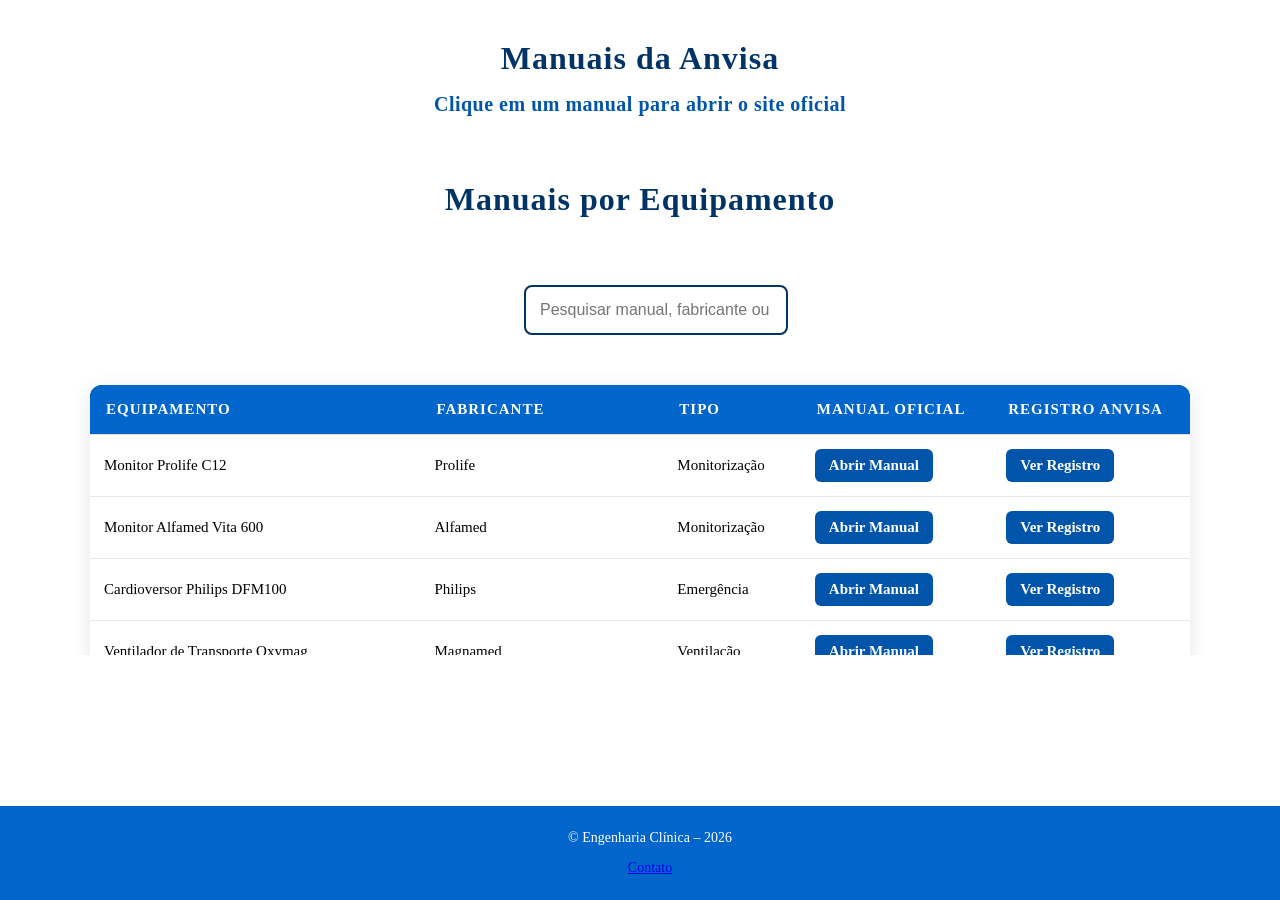
==== src/manuais.html @ d31ae35d "Primeiro site" ====
<!doctype html>
<html lang="pt-br">
<head>
    <meta charset="UTF-8">
    <title>Engenharia Clínica</title>
    <link rel="stylesheet" href="manuais.css">
</head>
<body>
    <div class="container">
        <h1 class="titulo-centro">Manuais da Anvisa</h1>
        <p class="subtitulo-centro">Clique em um manual para abrir o site oficial</p>
        <div id="lista-manuais"></div>
    </div>
    <h2 class="titulo-centro">Manuais por Equipamento</h2>
    <h3 class="subtitulo-centro" Manuais da Anvisa></h3>

    <div class="pesquisa-container">
        <input type="text" id="pesquisa" placeholder="Pesquisar manual, fabricante ou tipo...">
    </div>

    <div class="tabela-container">
    <table class="tabela-manuais">
        <thead>
        <tr>
            <th>Equipamento</th>
            <th>Fabricante</th>
            <th>Tipo</th>
            <th>Manual Oficial</th>
            <th>Registro ANVISA</th>
        </tr>
        </thead>

        <tbody>

        <tr>
            <td>Monitor Prolife C12</td>
            <td>Prolife</td>
            <td>Monitorização</td>
            <td><a class="btn-link" href="https://consultas.anvisa.gov.br/api/consulta/produtos/25351577646201940/anexo/T14319473/nomeArquivo/Manual%20do%20Usu%C3%A1rio_C8,%20C12,%20C100,%20C120,%20C150_Rev02_MAR2021.pdf?Authorization=Guest" target="_blank">Abrir Manual</a></td>
            <td><a class="btn-link" href="LINK_REGISTRO_PROLIFE" target="_blank">Ver Registro</a></td>
        </tr>

        <tr>
            <td>Monitor Alfamed Vita 600</td>
            <td>Alfamed</td>
            <td>Monitorização</td>
            <td><a class="btn-link" href="https://consultas.anvisa.gov.br/api/consulta/produtos/25351159656201709/anexo/T21764512/nomeArquivo/MAN.07.09.003.REC_07R-+Manual+do+Usu%C3%A1rio+VITA+500+e+VITA+600.pdf?Authorization=Guest" target="_blank">Abrir Manual</a></td>
            <td><a class="btn-link" href="LINK_REGISTRO_ALFAMED" target="_blank">Ver Registro</a></td>
        </tr>

        <tr>
            <td>Cardioversor Philips DFM100</td>
            <td>Philips</td>
            <td>Emergência</td>
            <td><a class="btn-link" href="https://consultas.anvisa.gov.br/api/consulta/produtos/25351375783201507/anexo/T27478913/nomeArquivo/5.+DFM100+IFU_B+Portuguese_453564405021-L-IFU_2.0-DFM100.pdf?Authorization=Guest" target="_blank">Abrir Manual</a></td>
            <td><a class="btn-link" href="LINK_REGISTRO_PHILIPS" target="_blank">Ver Registro</a></td>
        </tr>

        <tr>
            <td>Ventilador de Transporte Oxymag</td>
            <td>Magnamed</td>
            <td>Ventilação</td>
            <td><a class="btn-link" href="https://consultas.anvisa.gov.br/api/consulta/produtos/25351298156201574/anexo/T22503435/nomeArquivo/1600185-NE-20-26+MANUAL+DE+OPERA%C3%87%C3%83O.pdf?Authorization=Guest" target="_blank">Abrir Manual</a></td>
            <td><a class="btn-link" href="LINK_REGISTRO_OXYMAG" target="_blank">Ver Registro</a></td>
        </tr>

        <tr>
            <td>Ventilador Pulmonar FlexiMag Plus</td>
            <td>Magnamed</td>
            <td>Ventilação</td>
            <td><a class="btn-link" href="https://consultas.anvisa.gov.br/api/consulta/produtos/25351356036201250/anexo/T16654225/nomeArquivo/110XXXX-NE-20-12-Ventiladores+de+UTI_familia+Plus.pdf?Authorization=Guest" target="_blank">Abrir Manual</a></td>
            <td><a class="btn-link" href="LINK_REGISTRO_FLEXIMAG" target="_blank">Ver Registro</a></td>
        </tr>

        <tr>
            <td>Monitor Bistos BT-770</td>
            <td>Bistos</td>
            <td>Monitorização</td>
            <td><a class="btn-link" href="https://manual.macrosul.com/wp-content/uploads/2023/03/MO.BT770.V1.2020_REV.1_JUN.20.pdf" target="_blank">Abrir Manual</a></td>
            <td><a class="btn-link" href="LINK_REGISTRO_BISTOS" target="_blank">Ver Registro</a></td>
        </tr>

        <tr>
            <td>Bomba de Infusão Ícato S</td>
            <td>Ícato</td>
            <td>Infusão</td>
            <td><a class="btn-link" href="LINK_MANUAL_ICARO" target="_blank">Abrir Manual</a></td>
            <td><a class="btn-link" href="LINK_REGISTRO_ICARO" target="_blank">Ver Registro</a></td>
        </tr>

        <tr>
            <td>Cufômetro CE0123 VBM</td>
            <td>VBM</td>
            <td>Calibração</td>
            <td><a class="btn-link" href="LINK_MANUAL_VBM" target="_blank">Abrir Manual</a></td>
            <td><a class="btn-link" href="LINK_REGISTRO_VBM" target="_blank">Ver Registro</a></td>
        </tr>

        <tr>
            <td>Aparelho de Anestesia Carestation 620</td>
            <td>GE</td>
            <td>Centro Cirúrgico</td>
            <td><a class="btn-link" href="LINK_MANUAL_GE" target="_blank">Abrir Manual</a></td>
            <td><a class="btn-link" href="LINK_REGISTRO_GE" target="_blank">Ver Registro</a></td>
        </tr>

        <tr>
            <td>Aquecedor de Manta Térmica Bair Hugger 750</td>
            <td>3M Health Care</td>
            <td>Centro Cirúrgico</td>
            <td><a class="btn-link" href="LINK_MANUAL_BAIRHUGGER" target="_blank">Abrir Manual</a></td>
            <td><a class="btn-link" href="LINK_REGISTRO_BAIRHUGGER" target="_blank">Ver Registro</a></td>
        </tr>

        <tr>
            <td>Bisturi Elétrico Powercut 300LED</td>
            <td>Medcir</td>
            <td>Centro Cirúrgico</td>
            <td><a class="btn-link" href="LINK_MANUAL_POWERCUT" target="_blank">Abrir Manual</a></td>
            <td><a class="btn-link" href="LINK_REGISTRO_POWERCUT" target="_blank">Ver Registro</a></td>
        </tr>

        <tr>
            <td>Foco Cirúrgico Fixo Sky LED 160</td>
            <td>KSS</td>
            <td>Centro Cirúrgico</td>
            <td><a class="btn-link" href="LINK_MANUAL_KSS" target="_blank">Abrir Manual</a></td>
            <td><a class="btn-link" href="LINK_REGISTRO_KSS" target="_blank">Ver Registro</a></td>
        </tr>

        <tr>
            <td>Termohigrômetro AK28</td>
            <td>AKSO Produtos Eletrônicos Ltda</td>
            <td>Laboratório</td>
            <td><a class="btn-link" href="LINK_MANUAL_AK28" target="_blank">Abrir Manual</a></td>
            <td><a class="btn-link" href="LINK_REGISTRO_AK28" target="_blank">Ver Registro</a></td>
        </tr>


        </tbody>
    </table>
    </div>
    <script>
        document.getElementById("pesquisa").addEventListener("keyup", function() {
            let filtro = this.value.toLowerCase();
            let linhas = document.querySelectorAll(".tabela-manuais tbody tr");

            linhas.forEach(function(linha) {
                let texto = linha.textContent.toLowerCase();
                linha.style.display = texto.includes(filtro) ? "" : "none";
            });
        });
    </script>

    <footer class="rodape">
        <p>© Engenharia Clínica – 2026</p>
        <p><a href="contato.html">Contato</a></p>
    </footer>


</body>
</html>
---- src/manuais.css ----
titulo-centro {
    text-align: center;
    font-size: 32px;
    font-weight: 700;
    color: #003366;
    margin-top: 30px;
}

.subtitulo-centro{
         text-align: center;
            font-size: 20px;
            font-weight: 600;
            margin-top: -5px;
            margin-bottom: 25px;
            color: #0055aa;
            position: relative;
            letter-spacing: 0.5px;
}

subtitulo-centro::after {
    content: "";
    width: 60px;
    height: 3px;
    background: #0055aa;
    display: block;
    margin: 8px auto 0 auto;
    border-radius: 3px;
}

/* Título centralizado */
.titulo-centro {
    text-align: center;
    margin-top: 40px;
    color: #003366;
    font-size: 32px;
    font-weight: 700;
    letter-spacing: 1px;
}

/* Barra de pesquisa */
.pesquisa-container {
    max-width: 900px;
    margin: 20px auto;
    text-align: center;
}

#pesquisa {
    width: 100%;
    max-width: 450px;
    padding: 14px;
    border: 2px solid #003366;
    border-radius: 8px;
    font-size: 16px;
    transition: 0.3s;
}

#pesquisa:focus {
    outline: none;
    border-color: #0055aa;
    box-shadow: 0 0 8px rgba(0, 85, 170, 0.3);
}

.tabela-container {
  max-height: 300px;      /* altura máxima visível */
  overflow-y: auto;       /* ativa rolagem vertical */
  width: 100%;            /* ocupa toda a largura da tabela */
  margin: 0;              /* remove margens externas */
  padding: 0;             /* remove espaçamento interno */
  border: none;           /* opcional: remove borda se não quiser espaço */
}

.tabela-manuais {
  width: 100%;
  border-collapse: collapse;
}

.tabela-manuais th, .tabela-manuais td {
  padding: 10px;
  border-bottom: 1px solid #ddd;
  text-align: left;
}

.tabela-manuais th {
  background-color: #0066cc;
  color: white;
  position: sticky; /* fixa cabeçalho */
  top: 0;
  z-index: 2;
}

/* Tabela */
.tabela-manuais {
    width: 100%;
    max-width: 1100px;
    margin: 30px auto;
    border-collapse: collapse;
    background: #ffffff;
    border-radius: 12px;
    overflow: hidden;
    box-shadow: 0 4px 20px rgba(0,0,0,0.1);
}

/* Cabeçalho */
.tabela-manuais thead {
    background: linear-gradient(90deg, #003366, #0055aa);
    color: white;
}

.tabela-manuais th {
    padding: 16px;
    font-size: 15px;
    text-transform: uppercase;
    letter-spacing: 1px;
}

/* Linhas */
.tabela-manuais td {
    padding: 14px;
    border-bottom: 1px solid #e6e6e6;
    font-size: 15px;
}

.tabela-manuais tbody tr:hover {
    background: #f4f8ff;
    transition: 0.2s;
}

/* Botões */
.btn-link {
    display: inline-block;
    padding: 8px 14px;
    background: #0055aa;
    color: white;
    border-radius: 6px;
    text-decoration: none;
    font-weight: 600;
    transition: 0.3s;
}

.btn-link:hover {
    background: #003f7d;
}

/* Responsividade */
@media (max-width: 768px) {
    .tabela-manuais th, .tabela-manuais td {
        font-size: 13px;
        padding: 10px;
    }

    #pesquisa {
        max-width: 100%;
    }
}

body {
  display: flex;
  flex-direction: column;
  min-height: 100vh; /* altura mínima da tela */
  margin: 0;
}

main {
  flex: 1; /* ocupa o espaço disponível */
}
.rodape {
  background-color: #0066cc;
  color: white;
  text-align: center;
  padding: 10px;
  font-size: 14px;

  position: fixed;   /* fixa na tela */
  bottom: 0;         /* cola no fundo */
  left: 0;
  width: 100%;       /* ocupa toda a largura */
}


}
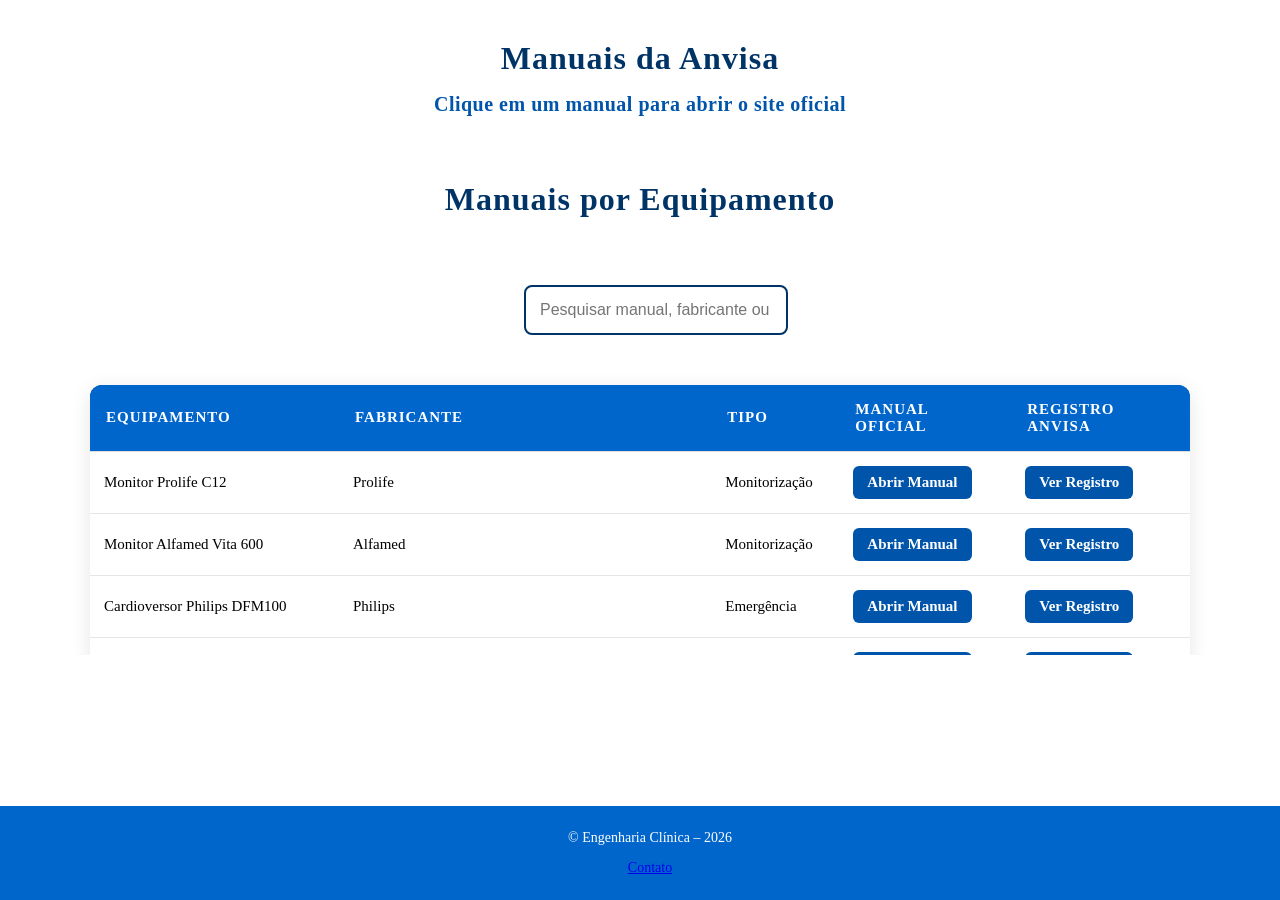
==== commit bac09c2f: "Engenharia_clinica" ====
--- a/src/manuais.html
+++ b/src/manuais.html
@@ -81,18 +81,18 @@
         </tr>
 
         <tr>
-            <td>Bomba de Infusão Ícato S</td>
-            <td>Ícato</td>
+            <td>Bomba de Infusão Ícatu </td>
+            <td>Samtronic</td>
             <td>Infusão</td>
-            <td><a class="btn-link" href="LINK_MANUAL_ICARO" target="_blank">Abrir Manual</a></td>
-            <td><a class="btn-link" href="LINK_REGISTRO_ICARO" target="_blank">Ver Registro</a></td>
+            <td><a class="btn-link" href="https://consultas.anvisa.gov.br/api/consulta/produtos/25351253065202211/anexo/T35222024/nomeArquivo/manualdousuario_icatu_4.0_PT_AT_MP06697X_Rev04_10_2025.pdf?Authorization=Guest" target="_blank">Abrir Manual</a></td>
+            <td><a class="btn-link" href="LINK_REGISTRO_ICATU" target="_blank">Ver Registro</a></td>
         </tr>
 
         <tr>
             <td>Cufômetro CE0123 VBM</td>
             <td>VBM</td>
             <td>Calibração</td>
-            <td><a class="btn-link" href="LINK_MANUAL_VBM" target="_blank">Abrir Manual</a></td>
+            <td><a class="btn-link" href="https://consultas.anvisa.gov.br/api/consulta/produtos/25351727725202122/anexo/T14934062/nomeArquivo/Manual+de+Instru%C3%A7%C3%B5es+-+Medidor+de+Cuff+Conglay.pdf?Authorization=Guest" target="_blank">Abrir Manual</a></td>
             <td><a class="btn-link" href="LINK_REGISTRO_VBM" target="_blank">Ver Registro</a></td>
         </tr>
 
@@ -100,23 +100,15 @@
             <td>Aparelho de Anestesia Carestation 620</td>
             <td>GE</td>
             <td>Centro Cirúrgico</td>
-            <td><a class="btn-link" href="LINK_MANUAL_GE" target="_blank">Abrir Manual</a></td>
+            <td><a class="btn-link" href="https://consultas.anvisa.gov.br/api/consulta/produtos/25351450863201570/anexo/T23299520/nomeArquivo/Instru%E7%F5es+de+Uso+Principal+_Acess%F3riosPartes_2076153-PT-BR_Rev2.pdf?Authorization=Guest" target="_blank">Abrir Manual</a></td>
             <td><a class="btn-link" href="LINK_REGISTRO_GE" target="_blank">Ver Registro</a></td>
-        </tr>
-
-        <tr>
-            <td>Aquecedor de Manta Térmica Bair Hugger 750</td>
-            <td>3M Health Care</td>
-            <td>Centro Cirúrgico</td>
-            <td><a class="btn-link" href="LINK_MANUAL_BAIRHUGGER" target="_blank">Abrir Manual</a></td>
-            <td><a class="btn-link" href="LINK_REGISTRO_BAIRHUGGER" target="_blank">Ver Registro</a></td>
         </tr>
 
         <tr>
             <td>Bisturi Elétrico Powercut 300LED</td>
             <td>Medcir</td>
             <td>Centro Cirúrgico</td>
-            <td><a class="btn-link" href="LINK_MANUAL_POWERCUT" target="_blank">Abrir Manual</a></td>
+            <td><a class="btn-link" href="https://consultas.anvisa.gov.br/api/consulta/produtos/25351330416201403/anexo/T14746270/nomeArquivo/POWER+CUT+LED+-+Manual+de+Utiliza%C3%A7%C3%A3o+REV.10.pdf?Authorization=Guest" target="_blank">Abrir Manual</a></td>
             <td><a class="btn-link" href="LINK_REGISTRO_POWERCUT" target="_blank">Ver Registro</a></td>
         </tr>
 
@@ -132,8 +124,24 @@
             <td>Termohigrômetro AK28</td>
             <td>AKSO Produtos Eletrônicos Ltda</td>
             <td>Laboratório</td>
-            <td><a class="btn-link" href="LINK_MANUAL_AK28" target="_blank">Abrir Manual</a></td>
+            <td><a class="btn-link" href="https://kromel.com.br/wp-content/uploads/2022/08/Manual-AK28.pdf" target="_blank">Abrir Manual</a></td>
             <td><a class="btn-link" href="LINK_REGISTRO_AK28" target="_blank">Ver Registro</a></td>
+        </tr>
+
+        <tr>
+            <td>Monitor olidef </td>
+            <td>Logicare</td>
+            <td>Monitorização</td>
+            <td><a class="btn-link" href="https://consultas.anvisa.gov.br/api/consulta/produtos/25351706360201530/anexo/T15356455/nomeArquivo/Manual+do+Usu%C3%A1rio+Monitor+de+Paciente+Logicare.pdf?Authorization=Guest" target="_blank">Abrir Manual</a></td>
+            <td><a class="btn-link" href="LINK_REGISTRO_Olidef" target="_blank">Ver Registro</a></td>
+        </tr>
+
+        <tr>
+            <td>Monitor Mindray </td>
+            <td>uMEC10/uMEC12/uMEC15/uMEC6/uMEC7/uMEC15S</td>
+            <td>Monitorização</td>
+            <td><a class="btn-link" href="https://consultas.anvisa.gov.br/api/consulta/produtos/25351454612201471/anexo/T12534481/nomeArquivo/Anexo%20IIIB-IU_80102511334.%20UMEC%2010.12.pdf?Authorization=Guest" target="_blank">Abrir Manual</a></td>
+            <td><a class="btn-link" href="LINK_REGISTRO_Mindray" target="_blank">Ver Registro</a></td>
         </tr>
 
 
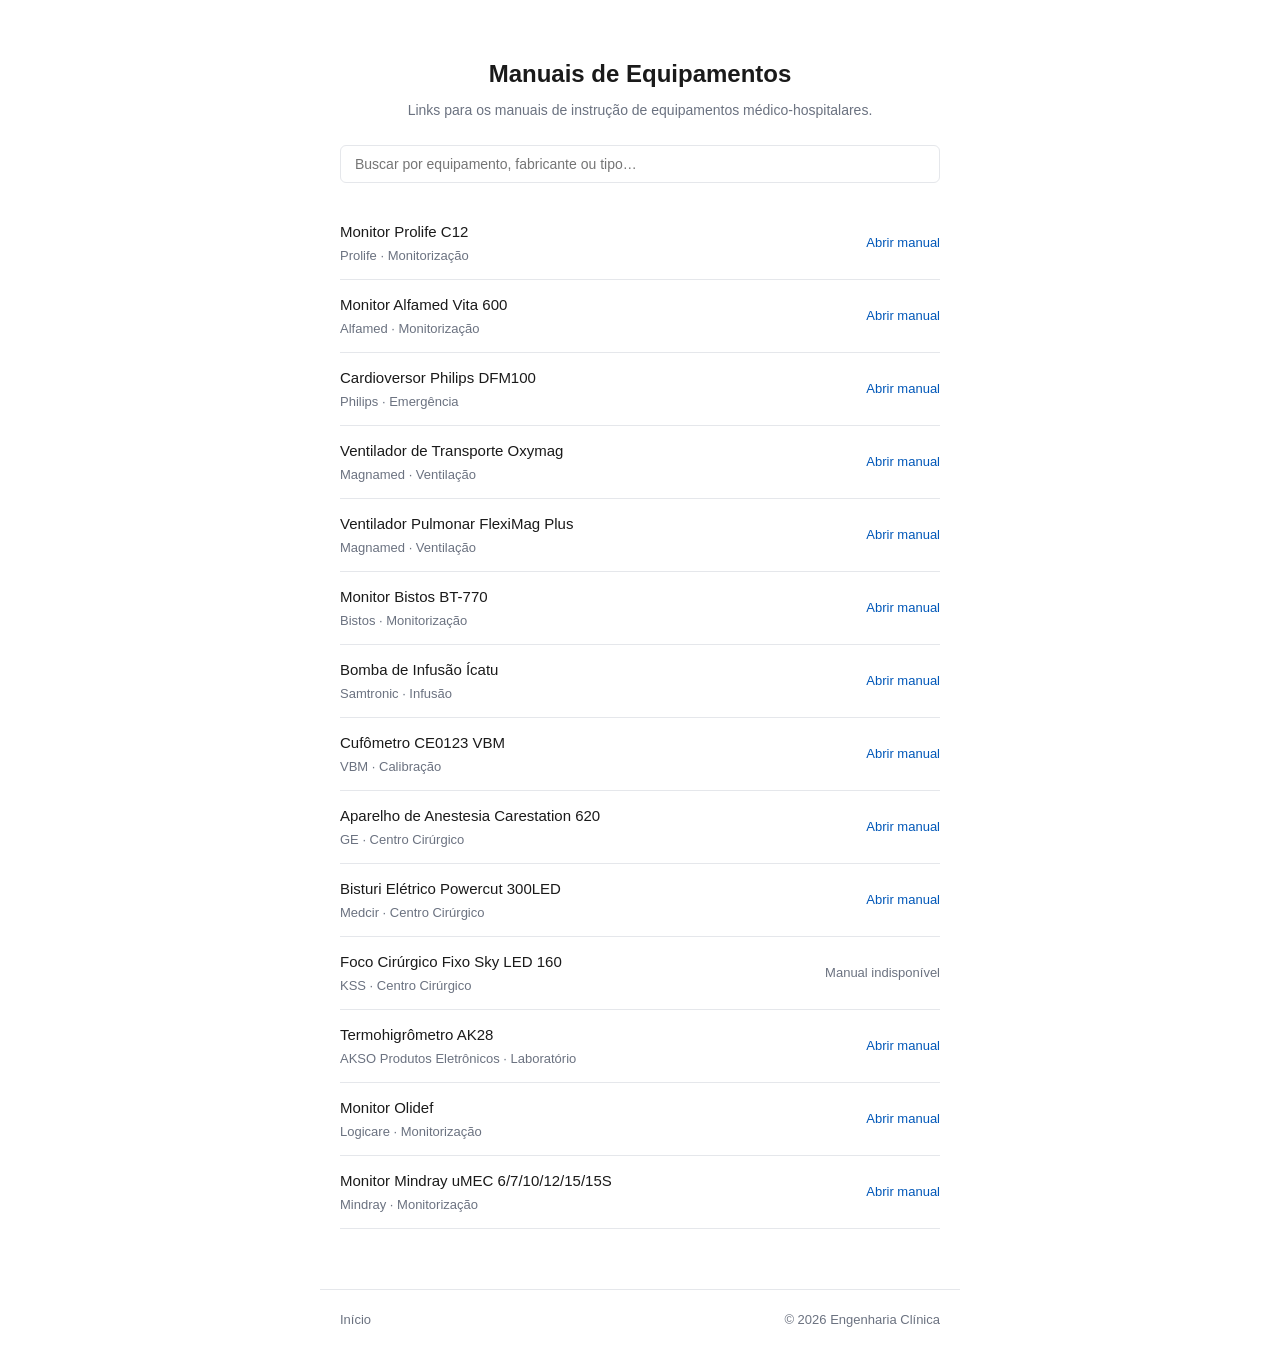
==== commit 76b50f39: "Simplifica a página de manuais em um diretório minimalista de links Os manuais agora vêm de src/manu" ====
--- a/src/manuais.html
+++ b/src/manuais.html
@@ -1,170 +1,29 @@
 <!doctype html>
 <html lang="pt-br">
 <head>
-    <meta charset="UTF-8">
-    <title>Engenharia Clínica</title>
-    <link rel="stylesheet" href="manuais.css">
+  <meta charset="UTF-8">
+  <meta name="viewport" content="width=device-width, initial-scale=1">
+  <title>Manuais de Equipamentos — Engenharia Clínica</title>
+  <link rel="stylesheet" href="manuais.css">
 </head>
 <body>
-    <div class="container">
-        <h1 class="titulo-centro">Manuais da Anvisa</h1>
-        <p class="subtitulo-centro">Clique em um manual para abrir o site oficial</p>
-        <div id="lista-manuais"></div>
-    </div>
-    <h2 class="titulo-centro">Manuais por Equipamento</h2>
-    <h3 class="subtitulo-centro" Manuais da Anvisa></h3>
+  <header>
+    <h1>Manuais de Equipamentos</h1>
+    <p>Links para os manuais de instrução de equipamentos médico-hospitalares.</p>
+  </header>
 
-    <div class="pesquisa-container">
-        <input type="text" id="pesquisa" placeholder="Pesquisar manual, fabricante ou tipo...">
-    </div>
+  <main>
+    <input type="search" id="pesquisa" placeholder="Buscar por equipamento, fabricante ou tipo…" aria-label="Buscar manual">
+    <ul id="lista" class="lista-manuais"></ul>
+    <p id="vazio" class="vazio" hidden>Nenhum manual encontrado.</p>
+  </main>
 
-    <div class="tabela-container">
-    <table class="tabela-manuais">
-        <thead>
-        <tr>
-            <th>Equipamento</th>
-            <th>Fabricante</th>
-            <th>Tipo</th>
-            <th>Manual Oficial</th>
-            <th>Registro ANVISA</th>
-        </tr>
-        </thead>
+  <footer>
+    <a href="index.html">Início</a>
+    <span>© 2026 Engenharia Clínica</span>
+  </footer>
 
-        <tbody>
-
-        <tr>
-            <td>Monitor Prolife C12</td>
-            <td>Prolife</td>
-            <td>Monitorização</td>
-            <td><a class="btn-link" href="https://consultas.anvisa.gov.br/api/consulta/produtos/25351577646201940/anexo/T14319473/nomeArquivo/Manual%20do%20Usu%C3%A1rio_C8,%20C12,%20C100,%20C120,%20C150_Rev02_MAR2021.pdf?Authorization=Guest" target="_blank">Abrir Manual</a></td>
-            <td><a class="btn-link" href="LINK_REGISTRO_PROLIFE" target="_blank">Ver Registro</a></td>
-        </tr>
-
-        <tr>
-            <td>Monitor Alfamed Vita 600</td>
-            <td>Alfamed</td>
-            <td>Monitorização</td>
-            <td><a class="btn-link" href="https://consultas.anvisa.gov.br/api/consulta/produtos/25351159656201709/anexo/T21764512/nomeArquivo/MAN.07.09.003.REC_07R-+Manual+do+Usu%C3%A1rio+VITA+500+e+VITA+600.pdf?Authorization=Guest" target="_blank">Abrir Manual</a></td>
-            <td><a class="btn-link" href="LINK_REGISTRO_ALFAMED" target="_blank">Ver Registro</a></td>
-        </tr>
-
-        <tr>
-            <td>Cardioversor Philips DFM100</td>
-            <td>Philips</td>
-            <td>Emergência</td>
-            <td><a class="btn-link" href="https://consultas.anvisa.gov.br/api/consulta/produtos/25351375783201507/anexo/T27478913/nomeArquivo/5.+DFM100+IFU_B+Portuguese_453564405021-L-IFU_2.0-DFM100.pdf?Authorization=Guest" target="_blank">Abrir Manual</a></td>
-            <td><a class="btn-link" href="LINK_REGISTRO_PHILIPS" target="_blank">Ver Registro</a></td>
-        </tr>
-
-        <tr>
-            <td>Ventilador de Transporte Oxymag</td>
-            <td>Magnamed</td>
-            <td>Ventilação</td>
-            <td><a class="btn-link" href="https://consultas.anvisa.gov.br/api/consulta/produtos/25351298156201574/anexo/T22503435/nomeArquivo/1600185-NE-20-26+MANUAL+DE+OPERA%C3%87%C3%83O.pdf?Authorization=Guest" target="_blank">Abrir Manual</a></td>
-            <td><a class="btn-link" href="LINK_REGISTRO_OXYMAG" target="_blank">Ver Registro</a></td>
-        </tr>
-
-        <tr>
-            <td>Ventilador Pulmonar FlexiMag Plus</td>
-            <td>Magnamed</td>
-            <td>Ventilação</td>
-            <td><a class="btn-link" href="https://consultas.anvisa.gov.br/api/consulta/produtos/25351356036201250/anexo/T16654225/nomeArquivo/110XXXX-NE-20-12-Ventiladores+de+UTI_familia+Plus.pdf?Authorization=Guest" target="_blank">Abrir Manual</a></td>
-            <td><a class="btn-link" href="LINK_REGISTRO_FLEXIMAG" target="_blank">Ver Registro</a></td>
-        </tr>
-
-        <tr>
-            <td>Monitor Bistos BT-770</td>
-            <td>Bistos</td>
-            <td>Monitorização</td>
-            <td><a class="btn-link" href="https://manual.macrosul.com/wp-content/uploads/2023/03/MO.BT770.V1.2020_REV.1_JUN.20.pdf" target="_blank">Abrir Manual</a></td>
-            <td><a class="btn-link" href="LINK_REGISTRO_BISTOS" target="_blank">Ver Registro</a></td>
-        </tr>
-
-        <tr>
-            <td>Bomba de Infusão Ícatu </td>
-            <td>Samtronic</td>
-            <td>Infusão</td>
-            <td><a class="btn-link" href="https://consultas.anvisa.gov.br/api/consulta/produtos/25351253065202211/anexo/T35222024/nomeArquivo/manualdousuario_icatu_4.0_PT_AT_MP06697X_Rev04_10_2025.pdf?Authorization=Guest" target="_blank">Abrir Manual</a></td>
-            <td><a class="btn-link" href="LINK_REGISTRO_ICATU" target="_blank">Ver Registro</a></td>
-        </tr>
-
-        <tr>
-            <td>Cufômetro CE0123 VBM</td>
-            <td>VBM</td>
-            <td>Calibração</td>
-            <td><a class="btn-link" href="https://consultas.anvisa.gov.br/api/consulta/produtos/25351727725202122/anexo/T14934062/nomeArquivo/Manual+de+Instru%C3%A7%C3%B5es+-+Medidor+de+Cuff+Conglay.pdf?Authorization=Guest" target="_blank">Abrir Manual</a></td>
-            <td><a class="btn-link" href="LINK_REGISTRO_VBM" target="_blank">Ver Registro</a></td>
-        </tr>
-
-        <tr>
-            <td>Aparelho de Anestesia Carestation 620</td>
-            <td>GE</td>
-            <td>Centro Cirúrgico</td>
-            <td><a class="btn-link" href="https://consultas.anvisa.gov.br/api/consulta/produtos/25351450863201570/anexo/T23299520/nomeArquivo/Instru%E7%F5es+de+Uso+Principal+_Acess%F3riosPartes_2076153-PT-BR_Rev2.pdf?Authorization=Guest" target="_blank">Abrir Manual</a></td>
-            <td><a class="btn-link" href="LINK_REGISTRO_GE" target="_blank">Ver Registro</a></td>
-        </tr>
-
-        <tr>
-            <td>Bisturi Elétrico Powercut 300LED</td>
-            <td>Medcir</td>
-            <td>Centro Cirúrgico</td>
-            <td><a class="btn-link" href="https://consultas.anvisa.gov.br/api/consulta/produtos/25351330416201403/anexo/T14746270/nomeArquivo/POWER+CUT+LED+-+Manual+de+Utiliza%C3%A7%C3%A3o+REV.10.pdf?Authorization=Guest" target="_blank">Abrir Manual</a></td>
-            <td><a class="btn-link" href="LINK_REGISTRO_POWERCUT" target="_blank">Ver Registro</a></td>
-        </tr>
-
-        <tr>
-            <td>Foco Cirúrgico Fixo Sky LED 160</td>
-            <td>KSS</td>
-            <td>Centro Cirúrgico</td>
-            <td><a class="btn-link" href="LINK_MANUAL_KSS" target="_blank">Abrir Manual</a></td>
-            <td><a class="btn-link" href="LINK_REGISTRO_KSS" target="_blank">Ver Registro</a></td>
-        </tr>
-
-        <tr>
-            <td>Termohigrômetro AK28</td>
-            <td>AKSO Produtos Eletrônicos Ltda</td>
-            <td>Laboratório</td>
-            <td><a class="btn-link" href="https://kromel.com.br/wp-content/uploads/2022/08/Manual-AK28.pdf" target="_blank">Abrir Manual</a></td>
-            <td><a class="btn-link" href="LINK_REGISTRO_AK28" target="_blank">Ver Registro</a></td>
-        </tr>
-
-        <tr>
-            <td>Monitor olidef </td>
-            <td>Logicare</td>
-            <td>Monitorização</td>
-            <td><a class="btn-link" href="https://consultas.anvisa.gov.br/api/consulta/produtos/25351706360201530/anexo/T15356455/nomeArquivo/Manual+do+Usu%C3%A1rio+Monitor+de+Paciente+Logicare.pdf?Authorization=Guest" target="_blank">Abrir Manual</a></td>
-            <td><a class="btn-link" href="LINK_REGISTRO_Olidef" target="_blank">Ver Registro</a></td>
-        </tr>
-
-        <tr>
-            <td>Monitor Mindray </td>
-            <td>uMEC10/uMEC12/uMEC15/uMEC6/uMEC7/uMEC15S</td>
-            <td>Monitorização</td>
-            <td><a class="btn-link" href="https://consultas.anvisa.gov.br/api/consulta/produtos/25351454612201471/anexo/T12534481/nomeArquivo/Anexo%20IIIB-IU_80102511334.%20UMEC%2010.12.pdf?Authorization=Guest" target="_blank">Abrir Manual</a></td>
-            <td><a class="btn-link" href="LINK_REGISTRO_Mindray" target="_blank">Ver Registro</a></td>
-        </tr>
-
-
-        </tbody>
-    </table>
-    </div>
-    <script>
-        document.getElementById("pesquisa").addEventListener("keyup", function() {
-            let filtro = this.value.toLowerCase();
-            let linhas = document.querySelectorAll(".tabela-manuais tbody tr");
-
-            linhas.forEach(function(linha) {
-                let texto = linha.textContent.toLowerCase();
-                linha.style.display = texto.includes(filtro) ? "" : "none";
-            });
-        });
-    </script>
-
-    <footer class="rodape">
-        <p>© Engenharia Clínica – 2026</p>
-        <p><a href="contato.html">Contato</a></p>
-    </footer>
-
-
+  <script src="manuais-data.js"></script>
+  <script src="manuais.js"></script>
 </body>
 </html>
--- a/src/manuais.css
+++ b/src/manuais.css
@@ -1,180 +1,135 @@
-titulo-centro {
-    text-align: center;
-    font-size: 32px;
-    font-weight: 700;
-    color: #003366;
-    margin-top: 30px;
+:root {
+  --bg: #ffffff;
+  --fg: #1a1a1a;
+  --muted: #6b7280;
+  --border: #e5e7eb;
+  --accent: #0057b8;
 }
 
-.subtitulo-centro{
-         text-align: center;
-            font-size: 20px;
-            font-weight: 600;
-            margin-top: -5px;
-            margin-bottom: 25px;
-            color: #0055aa;
-            position: relative;
-            letter-spacing: 0.5px;
+* {
+  box-sizing: border-box;
 }
 
-subtitulo-centro::after {
-    content: "";
-    width: 60px;
-    height: 3px;
-    background: #0055aa;
-    display: block;
-    margin: 8px auto 0 auto;
-    border-radius: 3px;
+body {
+  margin: 0;
+  font-family: -apple-system, BlinkMacSystemFont, "Segoe UI", Helvetica, Arial, sans-serif;
+  background: var(--bg);
+  color: var(--fg);
+  line-height: 1.5;
 }
 
-/* Título centralizado */
-.titulo-centro {
-    text-align: center;
-    margin-top: 40px;
-    color: #003366;
-    font-size: 32px;
-    font-weight: 700;
-    letter-spacing: 1px;
+header {
+  max-width: 640px;
+  margin: 0 auto;
+  padding: 56px 20px 24px;
+  text-align: center;
 }
 
-/* Barra de pesquisa */
-.pesquisa-container {
-    max-width: 900px;
-    margin: 20px auto;
-    text-align: center;
+header h1 {
+  font-size: 24px;
+  font-weight: 600;
+  margin: 0 0 8px;
+}
+
+header p {
+  margin: 0;
+  color: var(--muted);
+  font-size: 14px;
+}
+
+main {
+  max-width: 640px;
+  margin: 0 auto;
+  padding: 0 20px 60px;
 }
 
 #pesquisa {
-    width: 100%;
-    max-width: 450px;
-    padding: 14px;
-    border: 2px solid #003366;
-    border-radius: 8px;
-    font-size: 16px;
-    transition: 0.3s;
+  width: 100%;
+  padding: 10px 14px;
+  border: 1px solid var(--border);
+  border-radius: 6px;
+  font-size: 14px;
+  margin-bottom: 24px;
+  font-family: inherit;
 }
 
 #pesquisa:focus {
-    outline: none;
-    border-color: #0055aa;
-    box-shadow: 0 0 8px rgba(0, 85, 170, 0.3);
+  outline: none;
+  border-color: var(--accent);
 }
 
-.tabela-container {
-  max-height: 300px;      /* altura máxima visível */
-  overflow-y: auto;       /* ativa rolagem vertical */
-  width: 100%;            /* ocupa toda a largura da tabela */
-  margin: 0;              /* remove margens externas */
-  padding: 0;             /* remove espaçamento interno */
-  border: none;           /* opcional: remove borda se não quiser espaço */
+.lista-manuais {
+  list-style: none;
+  margin: 0;
+  padding: 0;
 }
 
-.tabela-manuais {
-  width: 100%;
-  border-collapse: collapse;
+.item {
+  display: flex;
+  align-items: center;
+  justify-content: space-between;
+  gap: 16px;
+  padding: 14px 0;
+  border-bottom: 1px solid var(--border);
 }
 
-.tabela-manuais th, .tabela-manuais td {
-  padding: 10px;
-  border-bottom: 1px solid #ddd;
-  text-align: left;
+.item-info {
+  display: flex;
+  flex-direction: column;
+  gap: 2px;
+  min-width: 0;
 }
 
-.tabela-manuais th {
-  background-color: #0066cc;
-  color: white;
-  position: sticky; /* fixa cabeçalho */
-  top: 0;
-  z-index: 2;
+.item-nome {
+  font-size: 15px;
+  font-weight: 500;
 }
 
-/* Tabela */
-.tabela-manuais {
-    width: 100%;
-    max-width: 1100px;
-    margin: 30px auto;
-    border-collapse: collapse;
-    background: #ffffff;
-    border-radius: 12px;
-    overflow: hidden;
-    box-shadow: 0 4px 20px rgba(0,0,0,0.1);
+.item-meta {
+  font-size: 13px;
+  color: var(--muted);
 }
 
-/* Cabeçalho */
-.tabela-manuais thead {
-    background: linear-gradient(90deg, #003366, #0055aa);
-    color: white;
+.item-link {
+  flex-shrink: 0;
+  font-size: 13px;
+  color: var(--accent);
+  text-decoration: none;
+  white-space: nowrap;
 }
 
-.tabela-manuais th {
-    padding: 16px;
-    font-size: 15px;
-    text-transform: uppercase;
-    letter-spacing: 1px;
+.item-link:hover {
+  text-decoration: underline;
 }
 
-/* Linhas */
-.tabela-manuais td {
-    padding: 14px;
-    border-bottom: 1px solid #e6e6e6;
-    font-size: 15px;
+.item-indisponivel {
+  flex-shrink: 0;
+  font-size: 13px;
+  color: var(--muted);
 }
 
-.tabela-manuais tbody tr:hover {
-    background: #f4f8ff;
-    transition: 0.2s;
+.vazio {
+  text-align: center;
+  color: var(--muted);
+  padding: 40px 0;
 }
 
-/* Botões */
-.btn-link {
-    display: inline-block;
-    padding: 8px 14px;
-    background: #0055aa;
-    color: white;
-    border-radius: 6px;
-    text-decoration: none;
-    font-weight: 600;
-    transition: 0.3s;
+footer {
+  max-width: 640px;
+  margin: 0 auto;
+  padding: 20px;
+  display: flex;
+  justify-content: space-between;
+  font-size: 13px;
+  color: var(--muted);
+  border-top: 1px solid var(--border);
 }
 
-.btn-link:hover {
-    background: #003f7d;
+footer a {
+  color: var(--muted);
+  text-decoration: none;
 }
 
-/* Responsividade */
-@media (max-width: 768px) {
-    .tabela-manuais th, .tabela-manuais td {
-        font-size: 13px;
-        padding: 10px;
-    }
-
-    #pesquisa {
-        max-width: 100%;
-    }
+footer a:hover {
+  color: var(--accent);
 }
-
-body {
-  display: flex;
-  flex-direction: column;
-  min-height: 100vh; /* altura mínima da tela */
-  margin: 0;
-}
-
-main {
-  flex: 1; /* ocupa o espaço disponível */
-}
-.rodape {
-  background-color: #0066cc;
-  color: white;
-  text-align: center;
-  padding: 10px;
-  font-size: 14px;
-
-  position: fixed;   /* fixa na tela */
-  bottom: 0;         /* cola no fundo */
-  left: 0;
-  width: 100%;       /* ocupa toda a largura */
-}
-
-
-}
